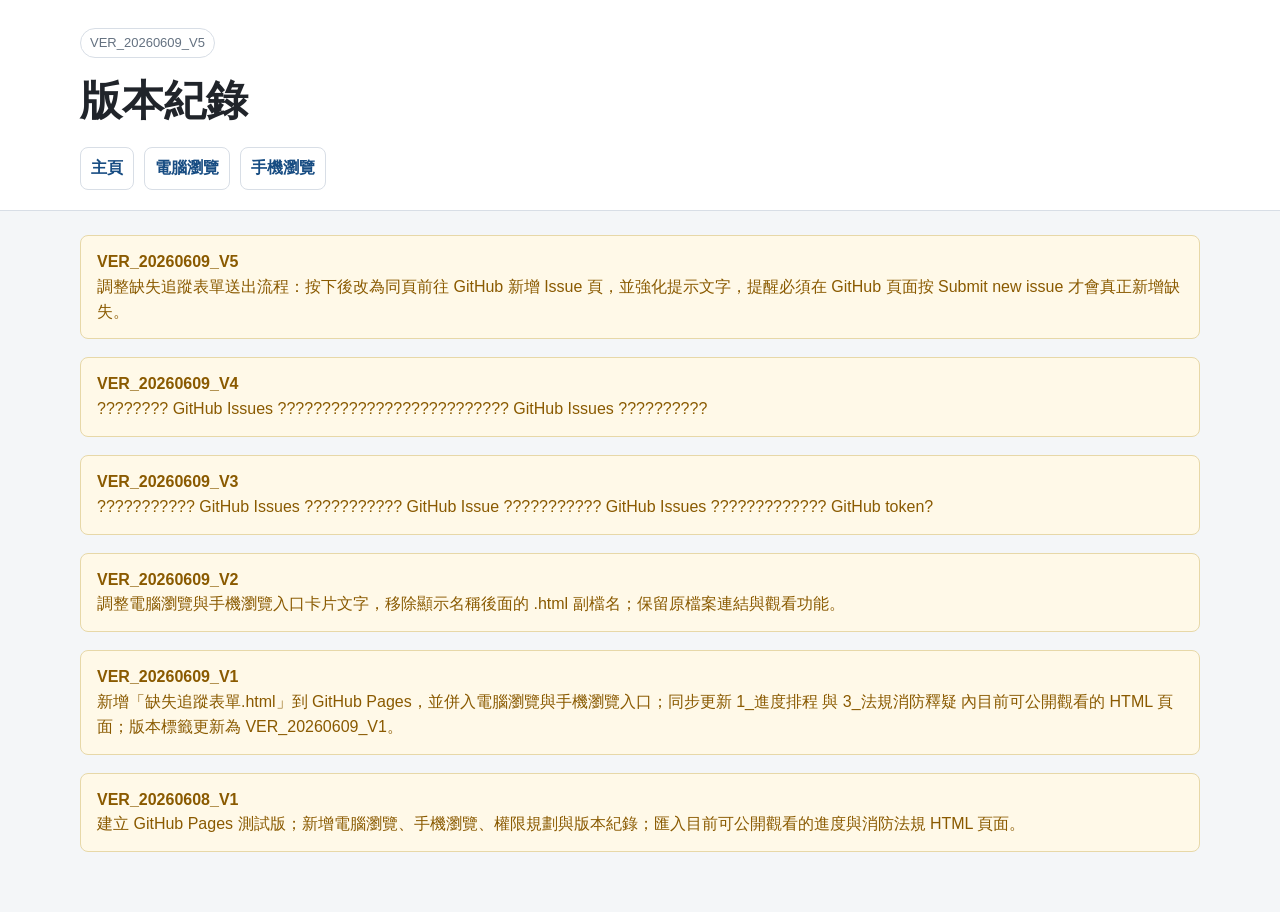
==== CHANGELOG.html @ 01b4c302 "VER_20260609_V5 clarify GitHub issue submit flow" ====
<!doctype html><html lang="zh-Hant"><head><meta charset="utf-8"><meta name="viewport" content="width=device-width, initial-scale=1"><title>版本紀錄</title><link rel="stylesheet" href="assets/styles.css"></head><body><header><div class="wrap top"><span class="version">VER_20260609_V5</span><h1>版本紀錄</h1><nav><a href="index.html">主頁</a><a href="desktop.html">電腦瀏覽</a><a href="mobile.html">手機瀏覽</a></nav></div></header><main class="wrap"><section class="notice"><strong>VER_20260609_V5</strong><br>調整缺失追蹤表單送出流程：按下後改為同頁前往 GitHub 新增 Issue 頁，並強化提示文字，提醒必須在 GitHub 頁面按 Submit new issue 才會真正新增缺失。</section><section class="notice"><strong>VER_20260609_V4</strong><br>???????? GitHub Issues ?????????????????????????? GitHub Issues ??????????</section><section class="notice"><strong>VER_20260609_V3</strong><br>??????????? GitHub Issues ??????????? GitHub Issue ??????????? GitHub Issues ????????????? GitHub token?</section><section class="notice"><strong>VER_20260609_V2</strong><br>調整電腦瀏覽與手機瀏覽入口卡片文字，移除顯示名稱後面的 .html 副檔名；保留原檔案連結與觀看功能。</section><section class="notice"><strong>VER_20260609_V1</strong><br>新增「缺失追蹤表單.html」到 GitHub Pages，並併入電腦瀏覽與手機瀏覽入口；同步更新  1_進度排程 與  3_法規消防釋疑 內目前可公開觀看的 HTML 頁面；版本標籤更新為 VER_20260609_V1。</section><section class="notice"><strong>VER_20260608_V1</strong><br>建立 GitHub Pages 測試版；新增電腦瀏覽、手機瀏覽、權限規劃與版本紀錄；匯入目前可公開觀看的進度與消防法規 HTML 頁面。</section></main></body></html>
---- assets/styles.css ----
﻿:root{--bg:#f4f6f8;--panel:#fff;--text:#20242a;--muted:#647180;--line:#d8dee6;--accent:#0f6b57;--accent2:#2457a6;--warn:#8a5a00}*{box-sizing:border-box}body{margin:0;background:var(--bg);color:var(--text);font-family:"Microsoft JhengHei","Noto Sans TC",Arial,sans-serif;line-height:1.55}header{background:#fff;border-bottom:1px solid var(--line)}.wrap{width:min(1120px,calc(100% - 32px));margin:0 auto}.top{padding:28px 0 20px}.version{display:inline-flex;align-items:center;padding:4px 9px;border:1px solid var(--line);border-radius:999px;color:var(--muted);font-size:13px;background:#fff}h1{margin:10px 0 8px;font-size:clamp(26px,4vw,42px);letter-spacing:0}.subtitle{margin:0;color:var(--muted)}main{padding:24px 0 42px}.mode-grid{display:grid;grid-template-columns:repeat(auto-fit,minmax(260px,1fr));gap:14px;margin-bottom:24px}.mode{display:block;min-height:150px;padding:20px;border:1px solid var(--line);border-radius:8px;background:#fff;color:inherit;text-decoration:none}.mode:hover,.mode:focus{border-color:var(--accent2);outline:none;box-shadow:0 10px 24px rgba(36,87,166,.12)}.mode h2{margin:0 0 8px;font-size:22px}.mode p{margin:0;color:var(--muted)}.notice{padding:14px 16px;border:1px solid #e7d8a8;border-radius:8px;background:#fff9e8;color:var(--warn);margin-bottom:18px}.doc-grid{display:grid;grid-template-columns:repeat(auto-fit,minmax(240px,1fr));gap:12px}.doc-link{display:block;min-height:88px;padding:15px;border:1px solid var(--line);border-radius:8px;background:#fff;color:#174c82;text-decoration:none;overflow-wrap:anywhere}.doc-link span{display:block;margin-bottom:6px;color:var(--muted);font-size:13px}.doc-link strong{font-size:16px}nav{display:flex;gap:10px;flex-wrap:wrap;margin-top:14px}nav a{padding:8px 10px;border:1px solid var(--line);border-radius:8px;background:#fff;color:#174c82;text-decoration:none;font-weight:700}.phone .wrap{width:min(720px,calc(100% - 22px))}.phone .doc-grid{grid-template-columns:1fr}.phone .doc-link{min-height:76px}.footer{padding:20px 0;color:var(--muted);font-size:13px}
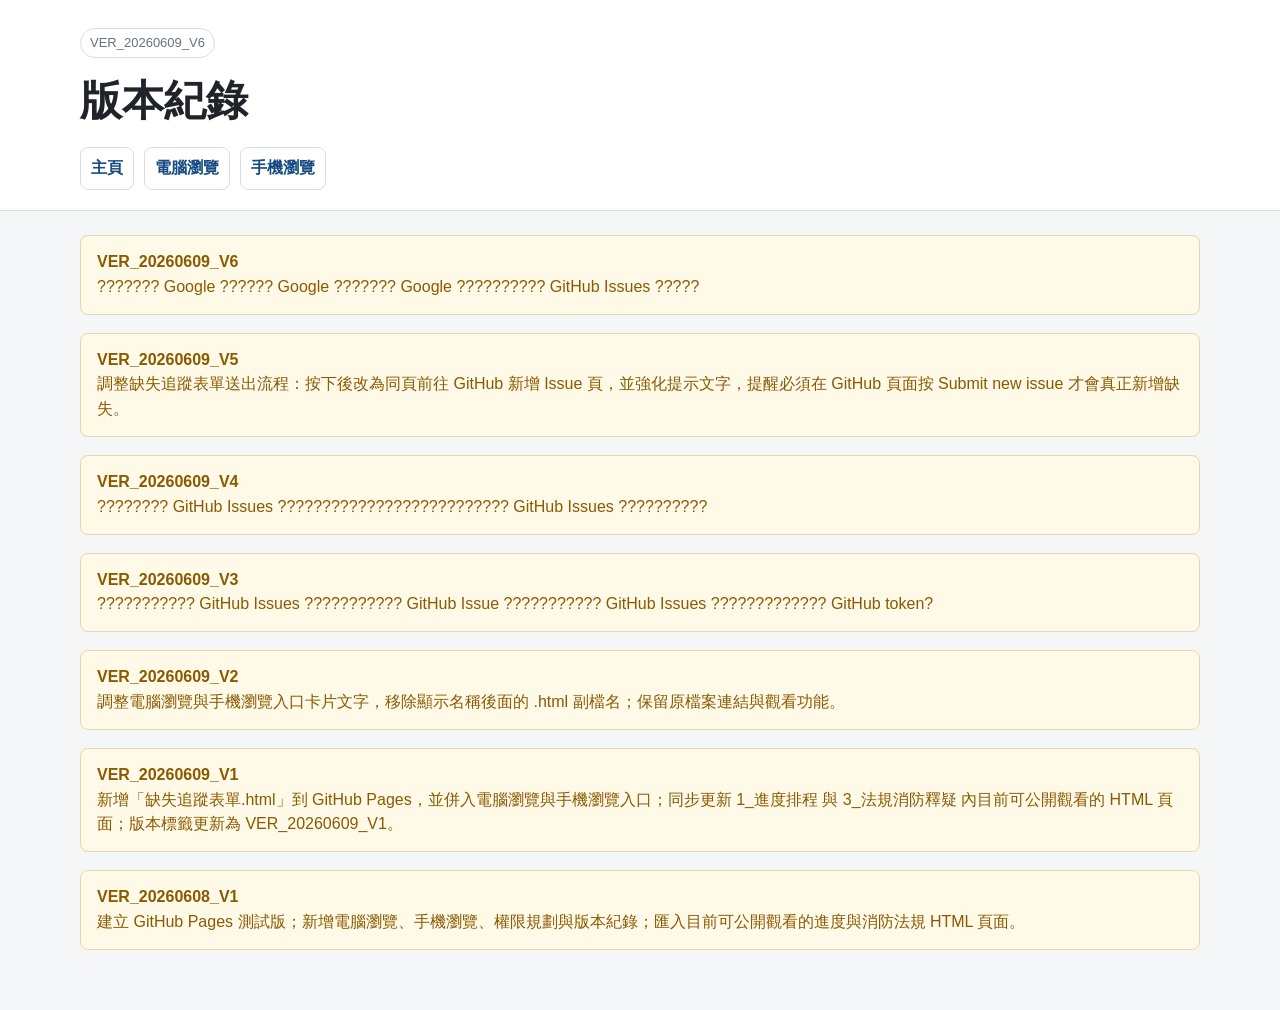
==== commit 6a524607: "VER_20260609_V6 switch defects to Google Forms" ====
--- a/CHANGELOG.html
+++ b/CHANGELOG.html
@@ -1 +1 @@
-<!doctype html><html lang="zh-Hant"><head><meta charset="utf-8"><meta name="viewport" content="width=device-width, initial-scale=1"><title>版本紀錄</title><link rel="stylesheet" href="assets/styles.css"></head><body><header><div class="wrap top"><span class="version">VER_20260609_V5</span><h1>版本紀錄</h1><nav><a href="index.html">主頁</a><a href="desktop.html">電腦瀏覽</a><a href="mobile.html">手機瀏覽</a></nav></div></header><main class="wrap"><section class="notice"><strong>VER_20260609_V5</strong><br>調整缺失追蹤表單送出流程：按下後改為同頁前往 GitHub 新增 Issue 頁，並強化提示文字，提醒必須在 GitHub 頁面按 Submit new issue 才會真正新增缺失。</section><section class="notice"><strong>VER_20260609_V4</strong><br>???????? GitHub Issues ?????????????????????????? GitHub Issues ??????????</section><section class="notice"><strong>VER_20260609_V3</strong><br>??????????? GitHub Issues ??????????? GitHub Issue ??????????? GitHub Issues ????????????? GitHub token?</section><section class="notice"><strong>VER_20260609_V2</strong><br>調整電腦瀏覽與手機瀏覽入口卡片文字，移除顯示名稱後面的 .html 副檔名；保留原檔案連結與觀看功能。</section><section class="notice"><strong>VER_20260609_V1</strong><br>新增「缺失追蹤表單.html」到 GitHub Pages，並併入電腦瀏覽與手機瀏覽入口；同步更新  1_進度排程 與  3_法規消防釋疑 內目前可公開觀看的 HTML 頁面；版本標籤更新為 VER_20260609_V1。</section><section class="notice"><strong>VER_20260608_V1</strong><br>建立 GitHub Pages 測試版；新增電腦瀏覽、手機瀏覽、權限規劃與版本紀錄；匯入目前可公開觀看的進度與消防法規 HTML 頁面。</section></main></body></html>+<!doctype html><html lang="zh-Hant"><head><meta charset="utf-8"><meta name="viewport" content="width=device-width, initial-scale=1"><title>版本紀錄</title><link rel="stylesheet" href="assets/styles.css"></head><body><header><div class="wrap top"><span class="version">VER_20260609_V6</span><h1>版本紀錄</h1><nav><a href="index.html">主頁</a><a href="desktop.html">電腦瀏覽</a><a href="mobile.html">手機瀏覽</a></nav></div></header><main class="wrap"><section class="notice"><strong>VER_20260609_V6</strong><br>??????? Google ?????? Google ??????? Google ?????????? GitHub Issues ?????</section><section class="notice"><strong>VER_20260609_V5</strong><br>調整缺失追蹤表單送出流程：按下後改為同頁前往 GitHub 新增 Issue 頁，並強化提示文字，提醒必須在 GitHub 頁面按 Submit new issue 才會真正新增缺失。</section><section class="notice"><strong>VER_20260609_V4</strong><br>???????? GitHub Issues ?????????????????????????? GitHub Issues ??????????</section><section class="notice"><strong>VER_20260609_V3</strong><br>??????????? GitHub Issues ??????????? GitHub Issue ??????????? GitHub Issues ????????????? GitHub token?</section><section class="notice"><strong>VER_20260609_V2</strong><br>調整電腦瀏覽與手機瀏覽入口卡片文字，移除顯示名稱後面的 .html 副檔名；保留原檔案連結與觀看功能。</section><section class="notice"><strong>VER_20260609_V1</strong><br>新增「缺失追蹤表單.html」到 GitHub Pages，並併入電腦瀏覽與手機瀏覽入口；同步更新  1_進度排程 與  3_法規消防釋疑 內目前可公開觀看的 HTML 頁面；版本標籤更新為 VER_20260609_V1。</section><section class="notice"><strong>VER_20260608_V1</strong><br>建立 GitHub Pages 測試版；新增電腦瀏覽、手機瀏覽、權限規劃與版本紀錄；匯入目前可公開觀看的進度與消防法規 HTML 頁面。</section></main></body></html>
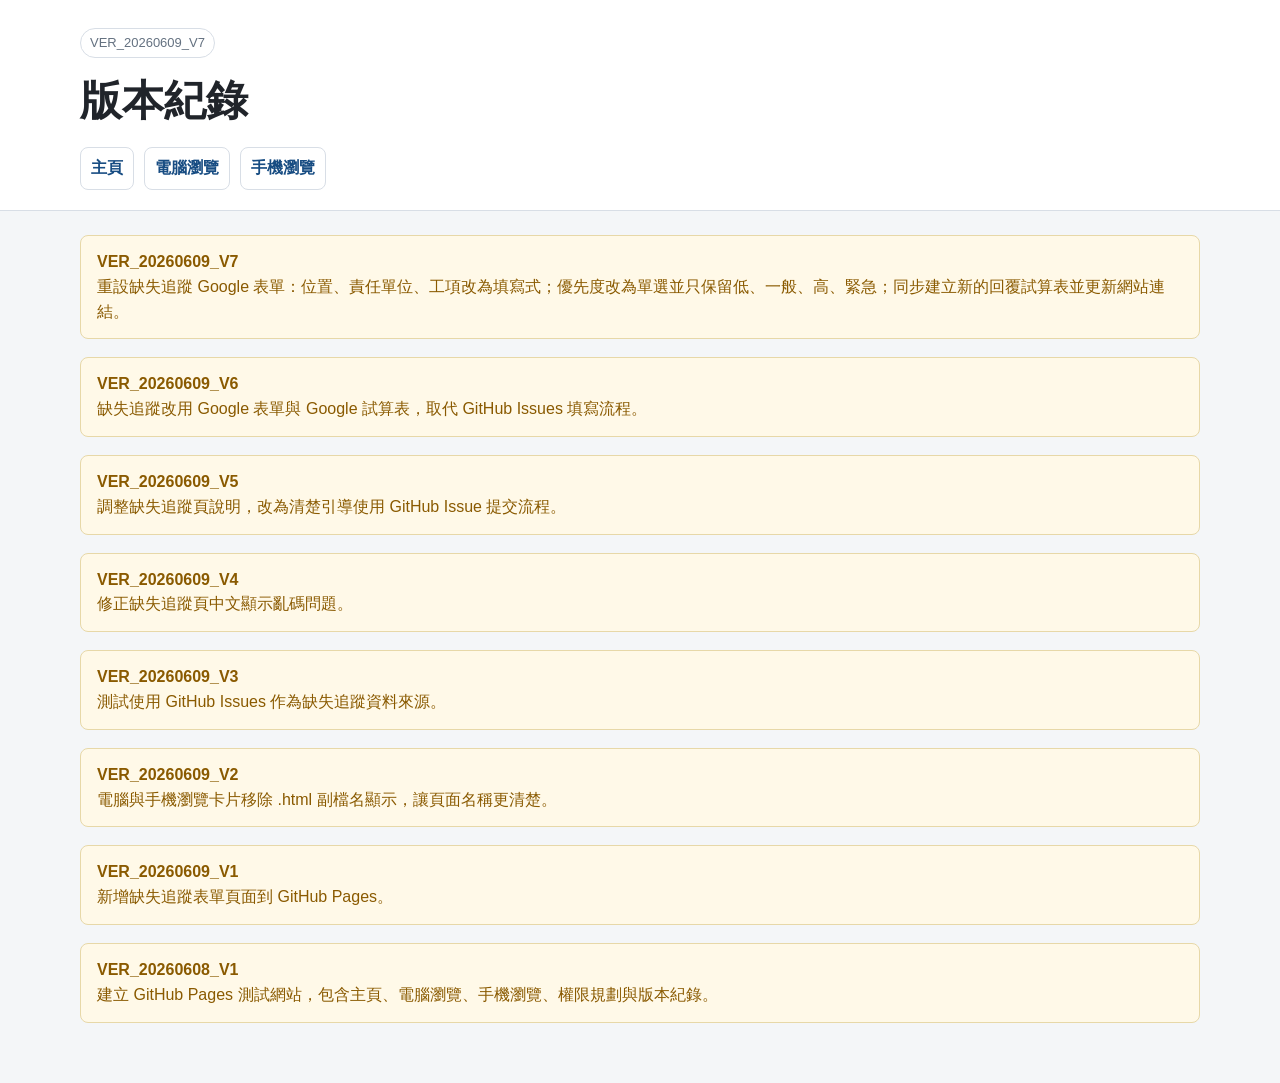
==== commit bdee2d94: "VER_20260609_V7 reset Google defect form" ====
--- a/CHANGELOG.html
+++ b/CHANGELOG.html
@@ -1 +1 @@
-<!doctype html><html lang="zh-Hant"><head><meta charset="utf-8"><meta name="viewport" content="width=device-width, initial-scale=1"><title>版本紀錄</title><link rel="stylesheet" href="assets/styles.css"></head><body><header><div class="wrap top"><span class="version">VER_20260609_V6</span><h1>版本紀錄</h1><nav><a href="index.html">主頁</a><a href="desktop.html">電腦瀏覽</a><a href="mobile.html">手機瀏覽</a></nav></div></header><main class="wrap"><section class="notice"><strong>VER_20260609_V6</strong><br>??????? Google ?????? Google ??????? Google ?????????? GitHub Issues ?????</section><section class="notice"><strong>VER_20260609_V5</strong><br>調整缺失追蹤表單送出流程：按下後改為同頁前往 GitHub 新增 Issue 頁，並強化提示文字，提醒必須在 GitHub 頁面按 Submit new issue 才會真正新增缺失。</section><section class="notice"><strong>VER_20260609_V4</strong><br>???????? GitHub Issues ?????????????????????????? GitHub Issues ??????????</section><section class="notice"><strong>VER_20260609_V3</strong><br>??????????? GitHub Issues ??????????? GitHub Issue ??????????? GitHub Issues ????????????? GitHub token?</section><section class="notice"><strong>VER_20260609_V2</strong><br>調整電腦瀏覽與手機瀏覽入口卡片文字，移除顯示名稱後面的 .html 副檔名；保留原檔案連結與觀看功能。</section><section class="notice"><strong>VER_20260609_V1</strong><br>新增「缺失追蹤表單.html」到 GitHub Pages，並併入電腦瀏覽與手機瀏覽入口；同步更新  1_進度排程 與  3_法規消防釋疑 內目前可公開觀看的 HTML 頁面；版本標籤更新為 VER_20260609_V1。</section><section class="notice"><strong>VER_20260608_V1</strong><br>建立 GitHub Pages 測試版；新增電腦瀏覽、手機瀏覽、權限規劃與版本紀錄；匯入目前可公開觀看的進度與消防法規 HTML 頁面。</section></main></body></html>+<!doctype html><html lang="zh-Hant"><head><meta charset="utf-8"><meta name="viewport" content="width=device-width, initial-scale=1"><title>版本紀錄</title><link rel="stylesheet" href="assets/styles.css"></head><body><header><div class="wrap top"><span class="version">VER_20260609_V7</span><h1>版本紀錄</h1><nav><a href="index.html">主頁</a><a href="desktop.html">電腦瀏覽</a><a href="mobile.html">手機瀏覽</a></nav></div></header><main class="wrap"><section class="notice"><strong>VER_20260609_V7</strong><br>重設缺失追蹤 Google 表單：位置、責任單位、工項改為填寫式；優先度改為單選並只保留低、一般、高、緊急；同步建立新的回覆試算表並更新網站連結。</section><section class="notice"><strong>VER_20260609_V6</strong><br>缺失追蹤改用 Google 表單與 Google 試算表，取代 GitHub Issues 填寫流程。</section><section class="notice"><strong>VER_20260609_V5</strong><br>調整缺失追蹤頁說明，改為清楚引導使用 GitHub Issue 提交流程。</section><section class="notice"><strong>VER_20260609_V4</strong><br>修正缺失追蹤頁中文顯示亂碼問題。</section><section class="notice"><strong>VER_20260609_V3</strong><br>測試使用 GitHub Issues 作為缺失追蹤資料來源。</section><section class="notice"><strong>VER_20260609_V2</strong><br>電腦與手機瀏覽卡片移除 .html 副檔名顯示，讓頁面名稱更清楚。</section><section class="notice"><strong>VER_20260609_V1</strong><br>新增缺失追蹤表單頁面到 GitHub Pages。</section><section class="notice"><strong>VER_20260608_V1</strong><br>建立 GitHub Pages 測試網站，包含主頁、電腦瀏覽、手機瀏覽、權限規劃與版本紀錄。</section></main></body></html>
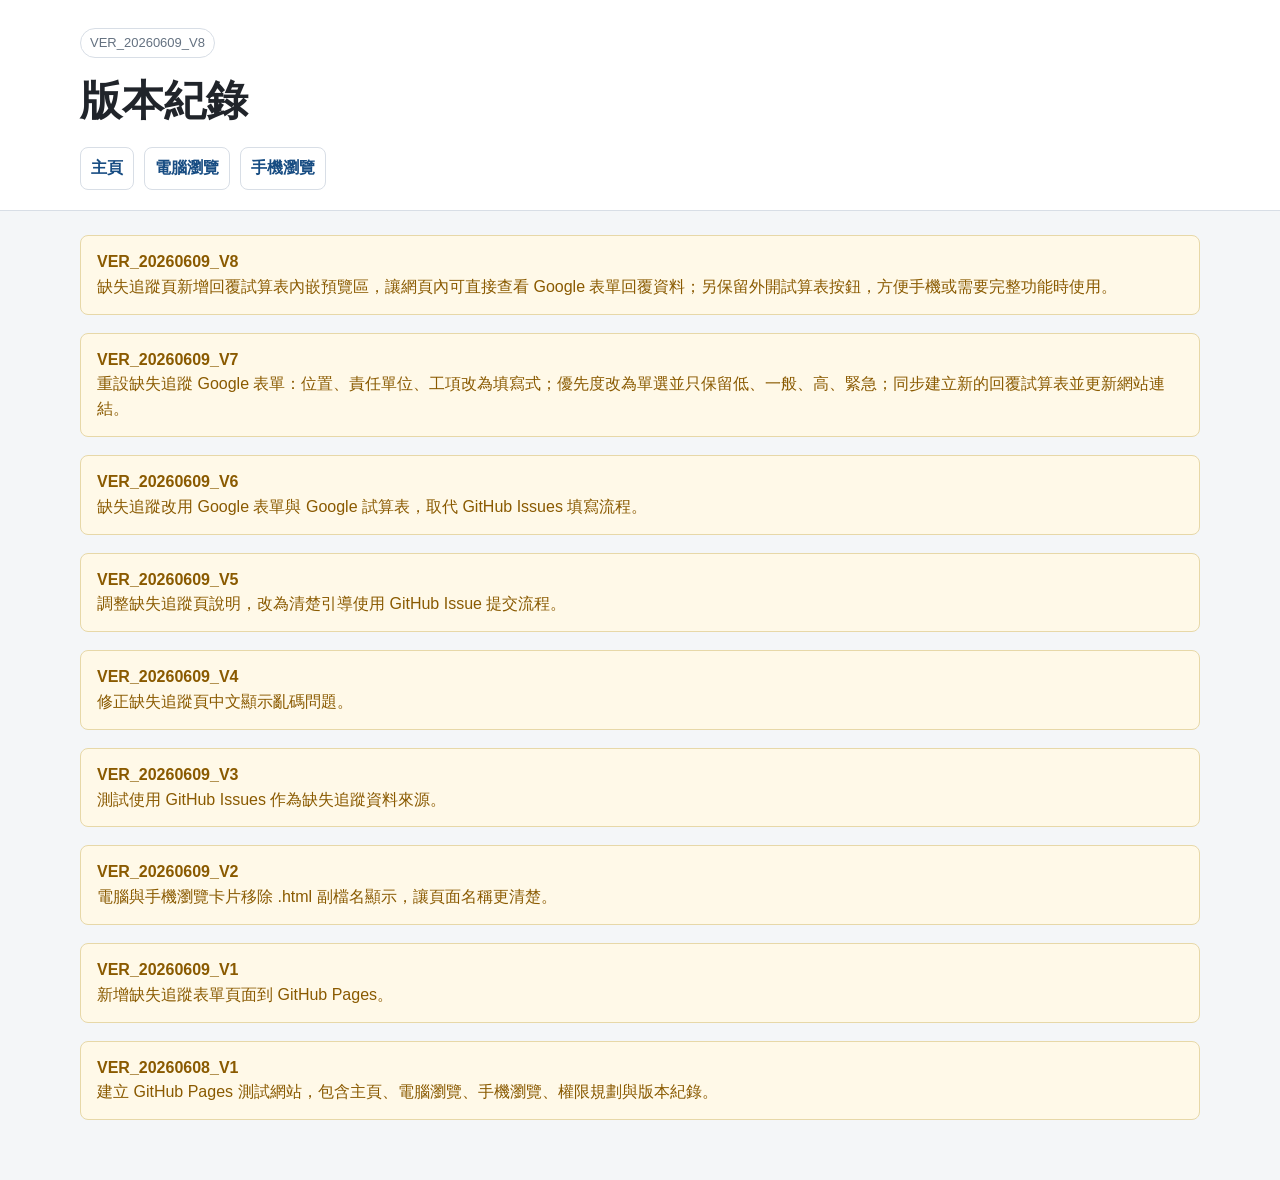
==== commit e2467941: "VER_20260609_V8 embed defect response sheet" ====
--- a/CHANGELOG.html
+++ b/CHANGELOG.html
@@ -1 +1 @@
-<!doctype html><html lang="zh-Hant"><head><meta charset="utf-8"><meta name="viewport" content="width=device-width, initial-scale=1"><title>版本紀錄</title><link rel="stylesheet" href="assets/styles.css"></head><body><header><div class="wrap top"><span class="version">VER_20260609_V7</span><h1>版本紀錄</h1><nav><a href="index.html">主頁</a><a href="desktop.html">電腦瀏覽</a><a href="mobile.html">手機瀏覽</a></nav></div></header><main class="wrap"><section class="notice"><strong>VER_20260609_V7</strong><br>重設缺失追蹤 Google 表單：位置、責任單位、工項改為填寫式；優先度改為單選並只保留低、一般、高、緊急；同步建立新的回覆試算表並更新網站連結。</section><section class="notice"><strong>VER_20260609_V6</strong><br>缺失追蹤改用 Google 表單與 Google 試算表，取代 GitHub Issues 填寫流程。</section><section class="notice"><strong>VER_20260609_V5</strong><br>調整缺失追蹤頁說明，改為清楚引導使用 GitHub Issue 提交流程。</section><section class="notice"><strong>VER_20260609_V4</strong><br>修正缺失追蹤頁中文顯示亂碼問題。</section><section class="notice"><strong>VER_20260609_V3</strong><br>測試使用 GitHub Issues 作為缺失追蹤資料來源。</section><section class="notice"><strong>VER_20260609_V2</strong><br>電腦與手機瀏覽卡片移除 .html 副檔名顯示，讓頁面名稱更清楚。</section><section class="notice"><strong>VER_20260609_V1</strong><br>新增缺失追蹤表單頁面到 GitHub Pages。</section><section class="notice"><strong>VER_20260608_V1</strong><br>建立 GitHub Pages 測試網站，包含主頁、電腦瀏覽、手機瀏覽、權限規劃與版本紀錄。</section></main></body></html>
+<!doctype html><html lang="zh-Hant"><head><meta charset="utf-8"><meta name="viewport" content="width=device-width, initial-scale=1"><title>版本紀錄</title><link rel="stylesheet" href="assets/styles.css"></head><body><header><div class="wrap top"><span class="version">VER_20260609_V8</span><h1>版本紀錄</h1><nav><a href="index.html">主頁</a><a href="desktop.html">電腦瀏覽</a><a href="mobile.html">手機瀏覽</a></nav></div></header><main class="wrap"><section class="notice"><strong>VER_20260609_V8</strong><br>缺失追蹤頁新增回覆試算表內嵌預覽區，讓網頁內可直接查看 Google 表單回覆資料；另保留外開試算表按鈕，方便手機或需要完整功能時使用。</section><section class="notice"><strong>VER_20260609_V7</strong><br>重設缺失追蹤 Google 表單：位置、責任單位、工項改為填寫式；優先度改為單選並只保留低、一般、高、緊急；同步建立新的回覆試算表並更新網站連結。</section><section class="notice"><strong>VER_20260609_V6</strong><br>缺失追蹤改用 Google 表單與 Google 試算表，取代 GitHub Issues 填寫流程。</section><section class="notice"><strong>VER_20260609_V5</strong><br>調整缺失追蹤頁說明，改為清楚引導使用 GitHub Issue 提交流程。</section><section class="notice"><strong>VER_20260609_V4</strong><br>修正缺失追蹤頁中文顯示亂碼問題。</section><section class="notice"><strong>VER_20260609_V3</strong><br>測試使用 GitHub Issues 作為缺失追蹤資料來源。</section><section class="notice"><strong>VER_20260609_V2</strong><br>電腦與手機瀏覽卡片移除 .html 副檔名顯示，讓頁面名稱更清楚。</section><section class="notice"><strong>VER_20260609_V1</strong><br>新增缺失追蹤表單頁面到 GitHub Pages。</section><section class="notice"><strong>VER_20260608_V1</strong><br>建立 GitHub Pages 測試網站，包含主頁、電腦瀏覽、手機瀏覽、權限規劃與版本紀錄。</section></main></body></html>
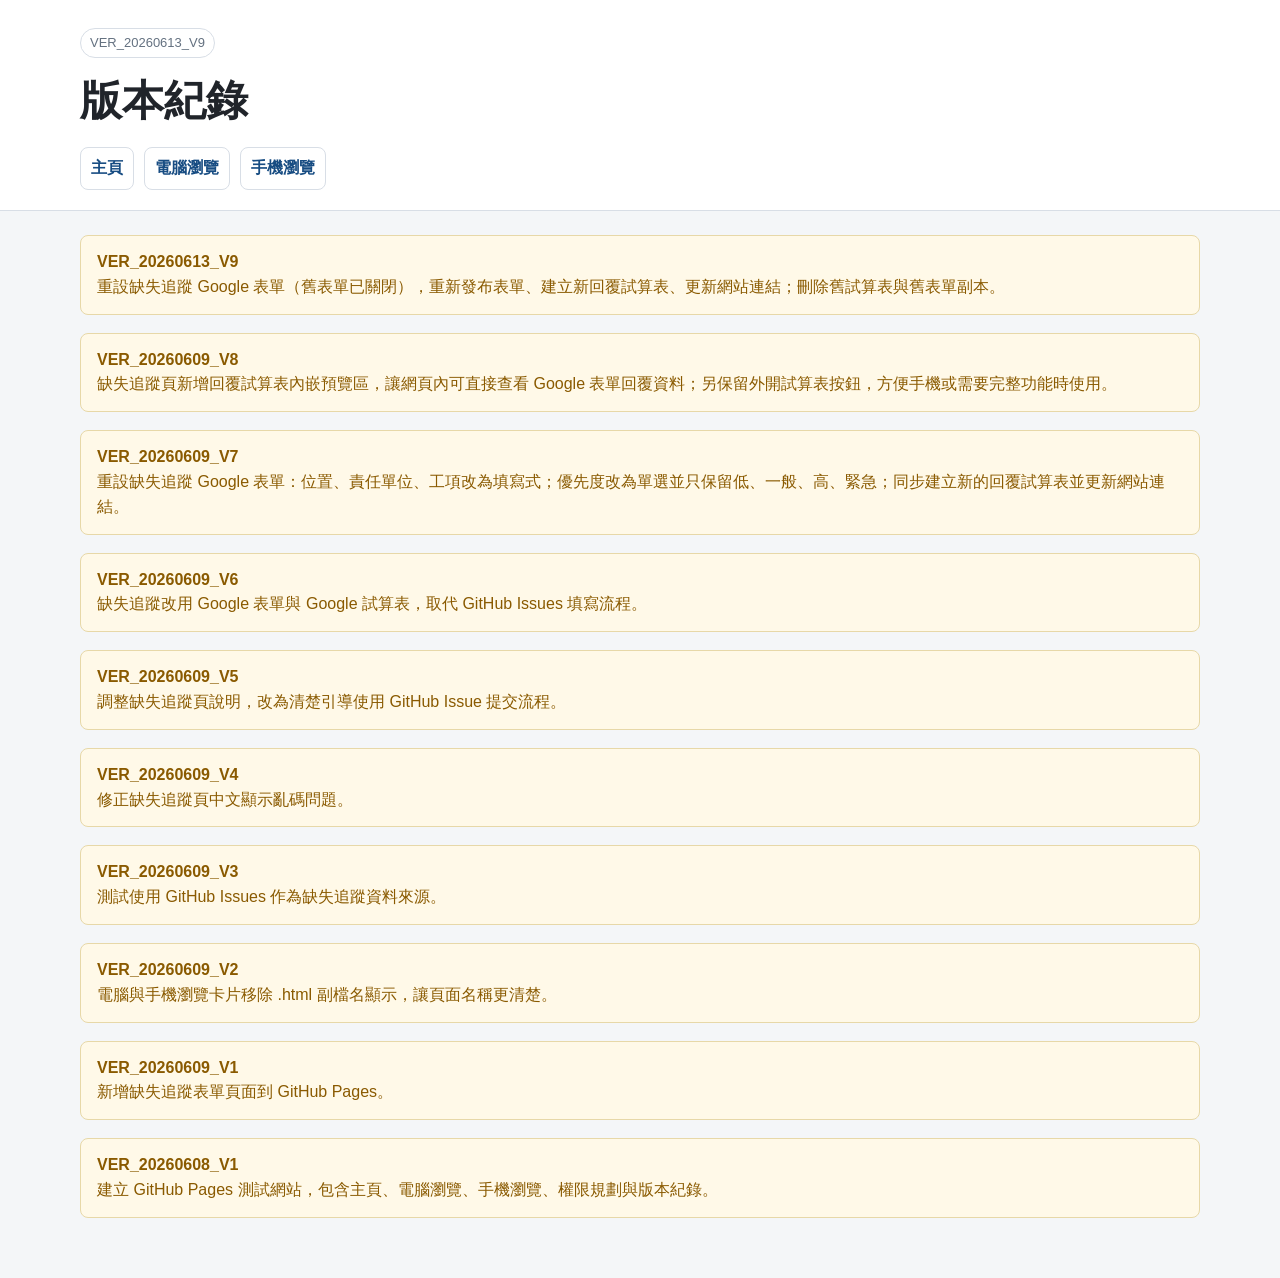
==== commit 05770c03: "VER_20260613_V9 update version to V9, add changelog entry" ====
--- a/CHANGELOG.html
+++ b/CHANGELOG.html
@@ -1 +1 @@
-<!doctype html><html lang="zh-Hant"><head><meta charset="utf-8"><meta name="viewport" content="width=device-width, initial-scale=1"><title>版本紀錄</title><link rel="stylesheet" href="assets/styles.css"></head><body><header><div class="wrap top"><span class="version">VER_20260609_V8</span><h1>版本紀錄</h1><nav><a href="index.html">主頁</a><a href="desktop.html">電腦瀏覽</a><a href="mobile.html">手機瀏覽</a></nav></div></header><main class="wrap"><section class="notice"><strong>VER_20260609_V8</strong><br>缺失追蹤頁新增回覆試算表內嵌預覽區，讓網頁內可直接查看 Google 表單回覆資料；另保留外開試算表按鈕，方便手機或需要完整功能時使用。</section><section class="notice"><strong>VER_20260609_V7</strong><br>重設缺失追蹤 Google 表單：位置、責任單位、工項改為填寫式；優先度改為單選並只保留低、一般、高、緊急；同步建立新的回覆試算表並更新網站連結。</section><section class="notice"><strong>VER_20260609_V6</strong><br>缺失追蹤改用 Google 表單與 Google 試算表，取代 GitHub Issues 填寫流程。</section><section class="notice"><strong>VER_20260609_V5</strong><br>調整缺失追蹤頁說明，改為清楚引導使用 GitHub Issue 提交流程。</section><section class="notice"><strong>VER_20260609_V4</strong><br>修正缺失追蹤頁中文顯示亂碼問題。</section><section class="notice"><strong>VER_20260609_V3</strong><br>測試使用 GitHub Issues 作為缺失追蹤資料來源。</section><section class="notice"><strong>VER_20260609_V2</strong><br>電腦與手機瀏覽卡片移除 .html 副檔名顯示，讓頁面名稱更清楚。</section><section class="notice"><strong>VER_20260609_V1</strong><br>新增缺失追蹤表單頁面到 GitHub Pages。</section><section class="notice"><strong>VER_20260608_V1</strong><br>建立 GitHub Pages 測試網站，包含主頁、電腦瀏覽、手機瀏覽、權限規劃與版本紀錄。</section></main></body></html>
+<!doctype html><html lang="zh-Hant"><head><meta charset="utf-8"><meta name="viewport" content="width=device-width, initial-scale=1"><title>版本紀錄</title><link rel="stylesheet" href="assets/styles.css"></head><body><header><div class="wrap top"><span class="version">VER_20260613_V9</span><h1>版本紀錄</h1><nav><a href="index.html">主頁</a><a href="desktop.html">電腦瀏覽</a><a href="mobile.html">手機瀏覽</a></nav></div></header><main class="wrap"><section class="notice"><strong>VER_20260613_V9</strong><br>重設缺失追蹤 Google 表單（舊表單已關閉），重新發布表單、建立新回覆試算表、更新網站連結；刪除舊試算表與舊表單副本。</section><section class="notice"><strong>VER_20260609_V8</strong><br>缺失追蹤頁新增回覆試算表內嵌預覽區，讓網頁內可直接查看 Google 表單回覆資料；另保留外開試算表按鈕，方便手機或需要完整功能時使用。</section><section class="notice"><strong>VER_20260609_V7</strong><br>重設缺失追蹤 Google 表單：位置、責任單位、工項改為填寫式；優先度改為單選並只保留低、一般、高、緊急；同步建立新的回覆試算表並更新網站連結。</section><section class="notice"><strong>VER_20260609_V6</strong><br>缺失追蹤改用 Google 表單與 Google 試算表，取代 GitHub Issues 填寫流程。</section><section class="notice"><strong>VER_20260609_V5</strong><br>調整缺失追蹤頁說明，改為清楚引導使用 GitHub Issue 提交流程。</section><section class="notice"><strong>VER_20260609_V4</strong><br>修正缺失追蹤頁中文顯示亂碼問題。</section><section class="notice"><strong>VER_20260609_V3</strong><br>測試使用 GitHub Issues 作為缺失追蹤資料來源。</section><section class="notice"><strong>VER_20260609_V2</strong><br>電腦與手機瀏覽卡片移除 .html 副檔名顯示，讓頁面名稱更清楚。</section><section class="notice"><strong>VER_20260609_V1</strong><br>新增缺失追蹤表單頁面到 GitHub Pages。</section><section class="notice"><strong>VER_20260608_V1</strong><br>建立 GitHub Pages 測試網站，包含主頁、電腦瀏覽、手機瀏覽、權限規劃與版本紀錄。</section></main></body></html>
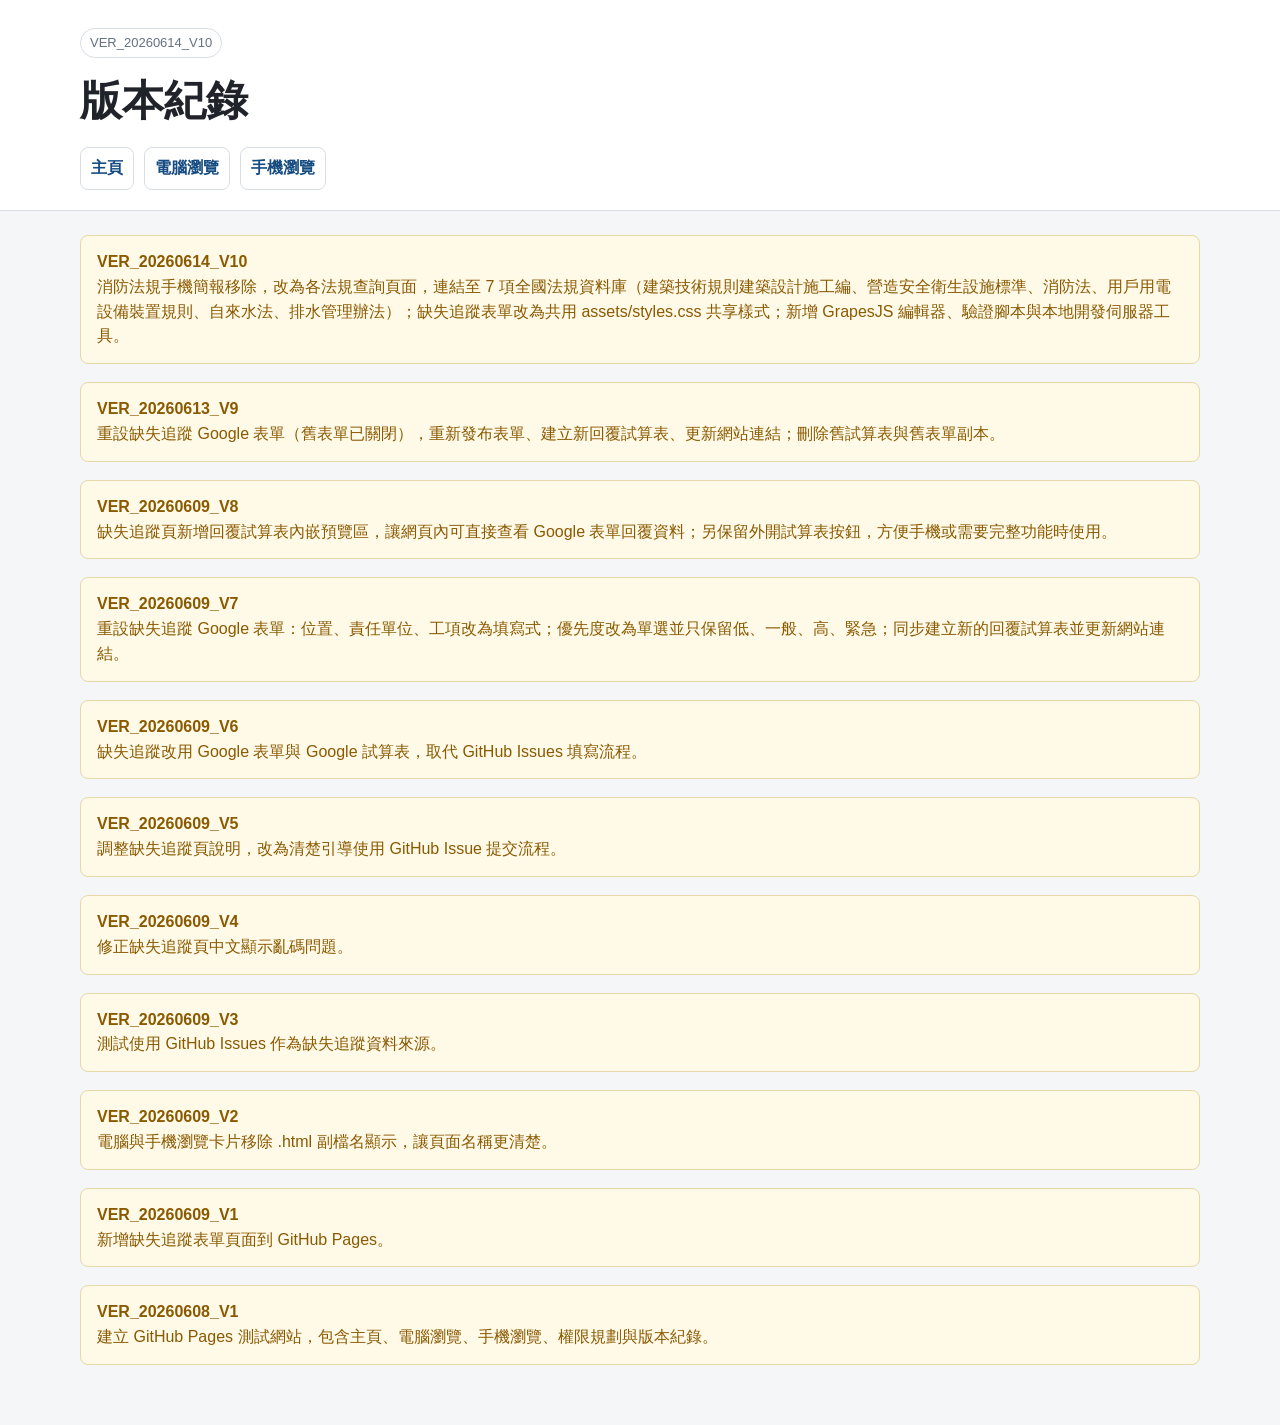
==== commit 3ac094f6: "chore: 版本升級至 VER_20260614_V10 所有頁面版本標籤統一更新\nCHANGELOG 新增 V10 紀錄  Ultraworked with [Sisyphus](https:/" ====
--- a/CHANGELOG.html
+++ b/CHANGELOG.html
@@ -1 +1 @@
-<!doctype html><html lang="zh-Hant"><head><meta charset="utf-8"><meta name="viewport" content="width=device-width, initial-scale=1"><title>版本紀錄</title><link rel="stylesheet" href="assets/styles.css"></head><body><header><div class="wrap top"><span class="version">VER_20260613_V9</span><h1>版本紀錄</h1><nav><a href="index.html">主頁</a><a href="desktop.html">電腦瀏覽</a><a href="mobile.html">手機瀏覽</a></nav></div></header><main class="wrap"><section class="notice"><strong>VER_20260613_V9</strong><br>重設缺失追蹤 Google 表單（舊表單已關閉），重新發布表單、建立新回覆試算表、更新網站連結；刪除舊試算表與舊表單副本。</section><section class="notice"><strong>VER_20260609_V8</strong><br>缺失追蹤頁新增回覆試算表內嵌預覽區，讓網頁內可直接查看 Google 表單回覆資料；另保留外開試算表按鈕，方便手機或需要完整功能時使用。</section><section class="notice"><strong>VER_20260609_V7</strong><br>重設缺失追蹤 Google 表單：位置、責任單位、工項改為填寫式；優先度改為單選並只保留低、一般、高、緊急；同步建立新的回覆試算表並更新網站連結。</section><section class="notice"><strong>VER_20260609_V6</strong><br>缺失追蹤改用 Google 表單與 Google 試算表，取代 GitHub Issues 填寫流程。</section><section class="notice"><strong>VER_20260609_V5</strong><br>調整缺失追蹤頁說明，改為清楚引導使用 GitHub Issue 提交流程。</section><section class="notice"><strong>VER_20260609_V4</strong><br>修正缺失追蹤頁中文顯示亂碼問題。</section><section class="notice"><strong>VER_20260609_V3</strong><br>測試使用 GitHub Issues 作為缺失追蹤資料來源。</section><section class="notice"><strong>VER_20260609_V2</strong><br>電腦與手機瀏覽卡片移除 .html 副檔名顯示，讓頁面名稱更清楚。</section><section class="notice"><strong>VER_20260609_V1</strong><br>新增缺失追蹤表單頁面到 GitHub Pages。</section><section class="notice"><strong>VER_20260608_V1</strong><br>建立 GitHub Pages 測試網站，包含主頁、電腦瀏覽、手機瀏覽、權限規劃與版本紀錄。</section></main></body></html>
+<!doctype html><html lang="zh-Hant"><head><meta charset="utf-8"><meta name="viewport" content="width=device-width, initial-scale=1"><title>版本紀錄</title><link rel="stylesheet" href="assets/styles.css"></head><body><header><div class="wrap top"><span class="version">VER_20260614_V10</span><h1>版本紀錄</h1><nav><a href="index.html">主頁</a><a href="desktop.html">電腦瀏覽</a><a href="mobile.html">手機瀏覽</a></nav></div></header><main class="wrap"><section class="notice"><strong>VER_20260614_V10</strong><br>消防法規手機簡報移除，改為各法規查詢頁面，連結至 7 項全國法規資料庫（建築技術規則建築設計施工編、營造安全衛生設施標準、消防法、用戶用電設備裝置規則、自來水法、排水管理辦法）；缺失追蹤表單改為共用 assets/styles.css 共享樣式；新增 GrapesJS 編輯器、驗證腳本與本地開發伺服器工具。</section><section class="notice"><strong>VER_20260613_V9</strong><br>重設缺失追蹤 Google 表單（舊表單已關閉），重新發布表單、建立新回覆試算表、更新網站連結；刪除舊試算表與舊表單副本。</section><section class="notice"><strong>VER_20260609_V8</strong><br>缺失追蹤頁新增回覆試算表內嵌預覽區，讓網頁內可直接查看 Google 表單回覆資料；另保留外開試算表按鈕，方便手機或需要完整功能時使用。</section><section class="notice"><strong>VER_20260609_V7</strong><br>重設缺失追蹤 Google 表單：位置、責任單位、工項改為填寫式；優先度改為單選並只保留低、一般、高、緊急；同步建立新的回覆試算表並更新網站連結。</section><section class="notice"><strong>VER_20260609_V6</strong><br>缺失追蹤改用 Google 表單與 Google 試算表，取代 GitHub Issues 填寫流程。</section><section class="notice"><strong>VER_20260609_V5</strong><br>調整缺失追蹤頁說明，改為清楚引導使用 GitHub Issue 提交流程。</section><section class="notice"><strong>VER_20260609_V4</strong><br>修正缺失追蹤頁中文顯示亂碼問題。</section><section class="notice"><strong>VER_20260609_V3</strong><br>測試使用 GitHub Issues 作為缺失追蹤資料來源。</section><section class="notice"><strong>VER_20260609_V2</strong><br>電腦與手機瀏覽卡片移除 .html 副檔名顯示，讓頁面名稱更清楚。</section><section class="notice"><strong>VER_20260609_V1</strong><br>新增缺失追蹤表單頁面到 GitHub Pages。</section><section class="notice"><strong>VER_20260608_V1</strong><br>建立 GitHub Pages 測試網站，包含主頁、電腦瀏覽、手機瀏覽、權限規劃與版本紀錄。</section></main></body></html>
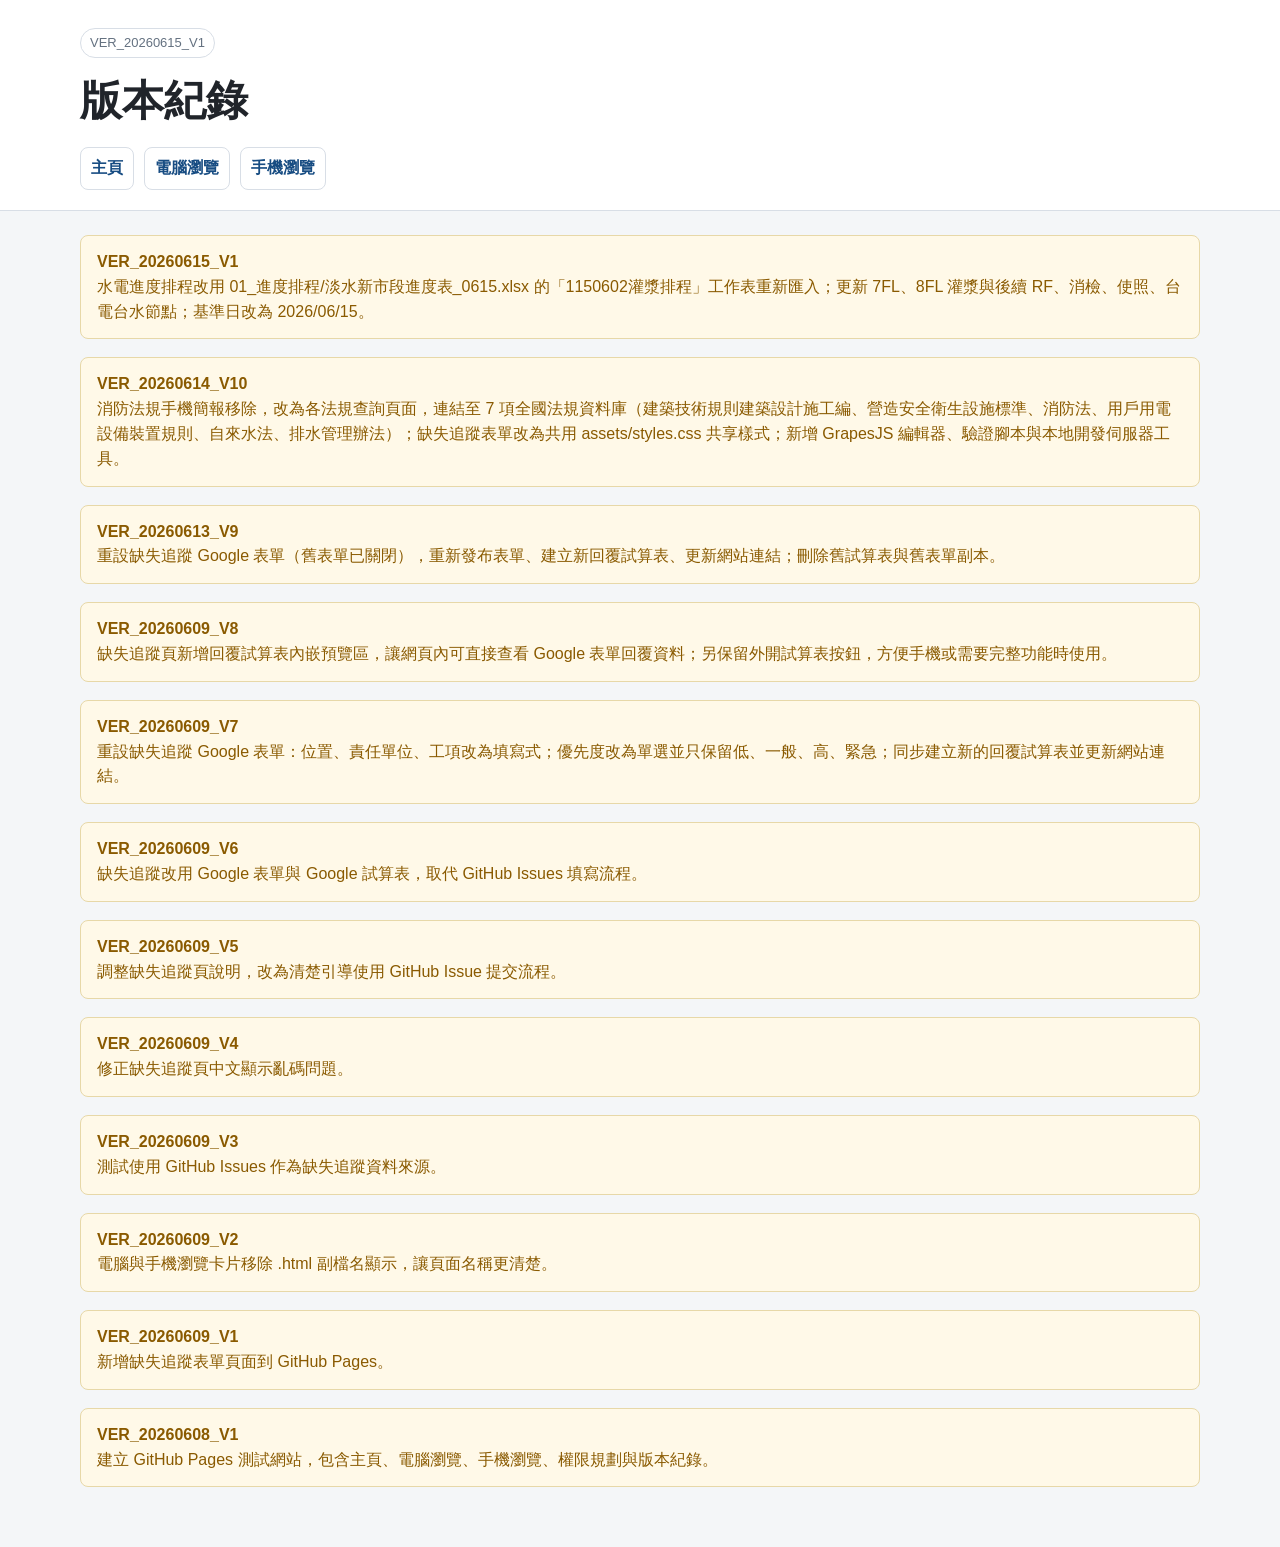
==== commit d87f211e: "VER_20260615_V1 更新水電進度排程至0615版" ====
--- a/CHANGELOG.html
+++ b/CHANGELOG.html
@@ -1 +1 @@
-<!doctype html><html lang="zh-Hant"><head><meta charset="utf-8"><meta name="viewport" content="width=device-width, initial-scale=1"><title>版本紀錄</title><link rel="stylesheet" href="assets/styles.css"></head><body><header><div class="wrap top"><span class="version">VER_20260614_V10</span><h1>版本紀錄</h1><nav><a href="index.html">主頁</a><a href="desktop.html">電腦瀏覽</a><a href="mobile.html">手機瀏覽</a></nav></div></header><main class="wrap"><section class="notice"><strong>VER_20260614_V10</strong><br>消防法規手機簡報移除，改為各法規查詢頁面，連結至 7 項全國法規資料庫（建築技術規則建築設計施工編、營造安全衛生設施標準、消防法、用戶用電設備裝置規則、自來水法、排水管理辦法）；缺失追蹤表單改為共用 assets/styles.css 共享樣式；新增 GrapesJS 編輯器、驗證腳本與本地開發伺服器工具。</section><section class="notice"><strong>VER_20260613_V9</strong><br>重設缺失追蹤 Google 表單（舊表單已關閉），重新發布表單、建立新回覆試算表、更新網站連結；刪除舊試算表與舊表單副本。</section><section class="notice"><strong>VER_20260609_V8</strong><br>缺失追蹤頁新增回覆試算表內嵌預覽區，讓網頁內可直接查看 Google 表單回覆資料；另保留外開試算表按鈕，方便手機或需要完整功能時使用。</section><section class="notice"><strong>VER_20260609_V7</strong><br>重設缺失追蹤 Google 表單：位置、責任單位、工項改為填寫式；優先度改為單選並只保留低、一般、高、緊急；同步建立新的回覆試算表並更新網站連結。</section><section class="notice"><strong>VER_20260609_V6</strong><br>缺失追蹤改用 Google 表單與 Google 試算表，取代 GitHub Issues 填寫流程。</section><section class="notice"><strong>VER_20260609_V5</strong><br>調整缺失追蹤頁說明，改為清楚引導使用 GitHub Issue 提交流程。</section><section class="notice"><strong>VER_20260609_V4</strong><br>修正缺失追蹤頁中文顯示亂碼問題。</section><section class="notice"><strong>VER_20260609_V3</strong><br>測試使用 GitHub Issues 作為缺失追蹤資料來源。</section><section class="notice"><strong>VER_20260609_V2</strong><br>電腦與手機瀏覽卡片移除 .html 副檔名顯示，讓頁面名稱更清楚。</section><section class="notice"><strong>VER_20260609_V1</strong><br>新增缺失追蹤表單頁面到 GitHub Pages。</section><section class="notice"><strong>VER_20260608_V1</strong><br>建立 GitHub Pages 測試網站，包含主頁、電腦瀏覽、手機瀏覽、權限規劃與版本紀錄。</section></main></body></html>
+<!doctype html><html lang="zh-Hant"><head><meta charset="utf-8"><meta name="viewport" content="width=device-width, initial-scale=1"><title>版本紀錄</title><link rel="stylesheet" href="assets/styles.css"></head><body><header><div class="wrap top"><span class="version">VER_20260615_V1</span><h1>版本紀錄</h1><nav><a href="index.html">主頁</a><a href="desktop.html">電腦瀏覽</a><a href="mobile.html">手機瀏覽</a></nav></div></header><main class="wrap"><section class="notice"><strong>VER_20260615_V1</strong><br>水電進度排程改用 01_進度排程/淡水新市段進度表_0615.xlsx 的「1150602灌漿排程」工作表重新匯入；更新 7FL、8FL 灌漿與後續 RF、消檢、使照、台電台水節點；基準日改為 2026/06/15。</section><section class="notice"><strong>VER_20260614_V10</strong><br>消防法規手機簡報移除，改為各法規查詢頁面，連結至 7 項全國法規資料庫（建築技術規則建築設計施工編、營造安全衛生設施標準、消防法、用戶用電設備裝置規則、自來水法、排水管理辦法）；缺失追蹤表單改為共用 assets/styles.css 共享樣式；新增 GrapesJS 編輯器、驗證腳本與本地開發伺服器工具。</section><section class="notice"><strong>VER_20260613_V9</strong><br>重設缺失追蹤 Google 表單（舊表單已關閉），重新發布表單、建立新回覆試算表、更新網站連結；刪除舊試算表與舊表單副本。</section><section class="notice"><strong>VER_20260609_V8</strong><br>缺失追蹤頁新增回覆試算表內嵌預覽區，讓網頁內可直接查看 Google 表單回覆資料；另保留外開試算表按鈕，方便手機或需要完整功能時使用。</section><section class="notice"><strong>VER_20260609_V7</strong><br>重設缺失追蹤 Google 表單：位置、責任單位、工項改為填寫式；優先度改為單選並只保留低、一般、高、緊急；同步建立新的回覆試算表並更新網站連結。</section><section class="notice"><strong>VER_20260609_V6</strong><br>缺失追蹤改用 Google 表單與 Google 試算表，取代 GitHub Issues 填寫流程。</section><section class="notice"><strong>VER_20260609_V5</strong><br>調整缺失追蹤頁說明，改為清楚引導使用 GitHub Issue 提交流程。</section><section class="notice"><strong>VER_20260609_V4</strong><br>修正缺失追蹤頁中文顯示亂碼問題。</section><section class="notice"><strong>VER_20260609_V3</strong><br>測試使用 GitHub Issues 作為缺失追蹤資料來源。</section><section class="notice"><strong>VER_20260609_V2</strong><br>電腦與手機瀏覽卡片移除 .html 副檔名顯示，讓頁面名稱更清楚。</section><section class="notice"><strong>VER_20260609_V1</strong><br>新增缺失追蹤表單頁面到 GitHub Pages。</section><section class="notice"><strong>VER_20260608_V1</strong><br>建立 GitHub Pages 測試網站，包含主頁、電腦瀏覽、手機瀏覽、權限規劃與版本紀錄。</section></main></body></html>
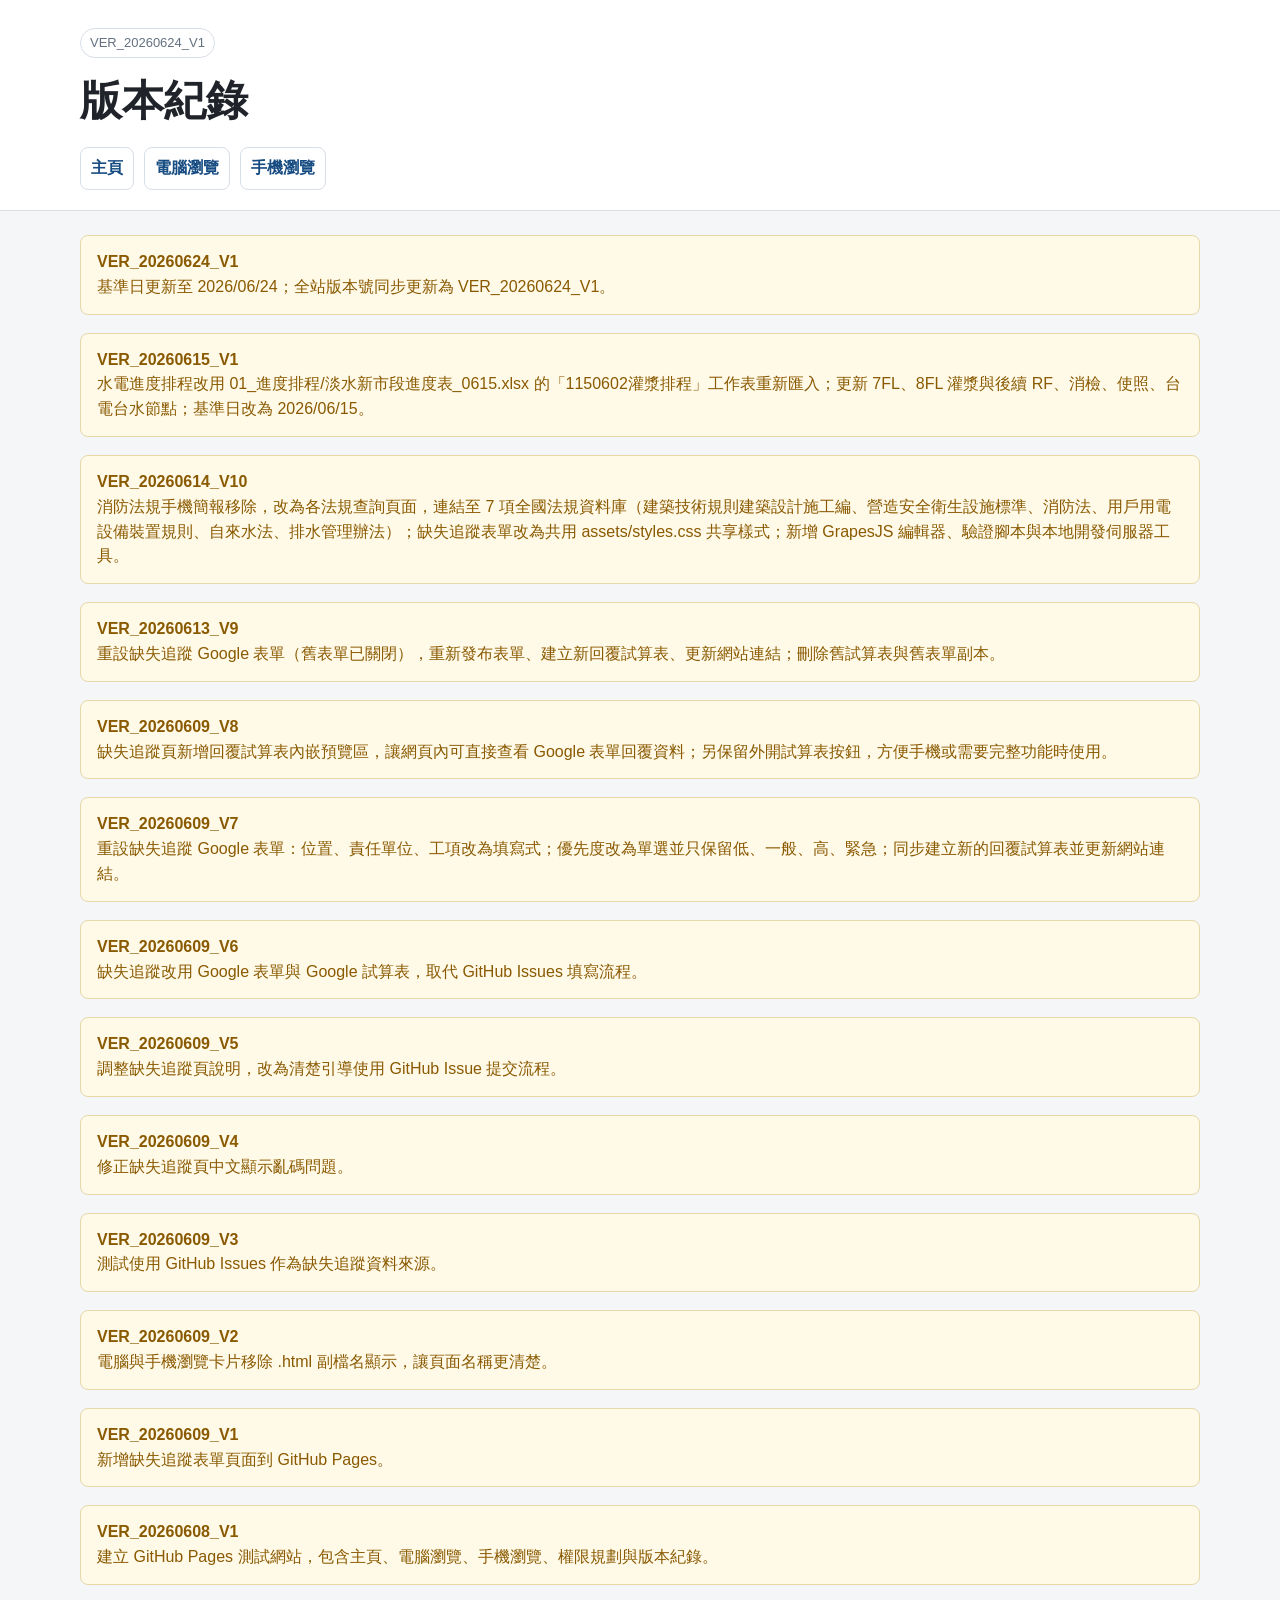
==== commit 6d8ac2ca: "chore: 版本更新至 VER_20260624_V1（基準日 2026/06/24） 全站版本號同步更新；水電進度排程基準日與 reportDate 更新；CHANGELOG 新增 0624 版本" ====
--- a/CHANGELOG.html
+++ b/CHANGELOG.html
@@ -1 +1 @@
-<!doctype html><html lang="zh-Hant"><head><meta charset="utf-8"><meta name="viewport" content="width=device-width, initial-scale=1"><title>版本紀錄</title><link rel="stylesheet" href="assets/styles.css"></head><body><header><div class="wrap top"><span class="version">VER_20260615_V1</span><h1>版本紀錄</h1><nav><a href="index.html">主頁</a><a href="desktop.html">電腦瀏覽</a><a href="mobile.html">手機瀏覽</a></nav></div></header><main class="wrap"><section class="notice"><strong>VER_20260615_V1</strong><br>水電進度排程改用 01_進度排程/淡水新市段進度表_0615.xlsx 的「1150602灌漿排程」工作表重新匯入；更新 7FL、8FL 灌漿與後續 RF、消檢、使照、台電台水節點；基準日改為 2026/06/15。</section><section class="notice"><strong>VER_20260614_V10</strong><br>消防法規手機簡報移除，改為各法規查詢頁面，連結至 7 項全國法規資料庫（建築技術規則建築設計施工編、營造安全衛生設施標準、消防法、用戶用電設備裝置規則、自來水法、排水管理辦法）；缺失追蹤表單改為共用 assets/styles.css 共享樣式；新增 GrapesJS 編輯器、驗證腳本與本地開發伺服器工具。</section><section class="notice"><strong>VER_20260613_V9</strong><br>重設缺失追蹤 Google 表單（舊表單已關閉），重新發布表單、建立新回覆試算表、更新網站連結；刪除舊試算表與舊表單副本。</section><section class="notice"><strong>VER_20260609_V8</strong><br>缺失追蹤頁新增回覆試算表內嵌預覽區，讓網頁內可直接查看 Google 表單回覆資料；另保留外開試算表按鈕，方便手機或需要完整功能時使用。</section><section class="notice"><strong>VER_20260609_V7</strong><br>重設缺失追蹤 Google 表單：位置、責任單位、工項改為填寫式；優先度改為單選並只保留低、一般、高、緊急；同步建立新的回覆試算表並更新網站連結。</section><section class="notice"><strong>VER_20260609_V6</strong><br>缺失追蹤改用 Google 表單與 Google 試算表，取代 GitHub Issues 填寫流程。</section><section class="notice"><strong>VER_20260609_V5</strong><br>調整缺失追蹤頁說明，改為清楚引導使用 GitHub Issue 提交流程。</section><section class="notice"><strong>VER_20260609_V4</strong><br>修正缺失追蹤頁中文顯示亂碼問題。</section><section class="notice"><strong>VER_20260609_V3</strong><br>測試使用 GitHub Issues 作為缺失追蹤資料來源。</section><section class="notice"><strong>VER_20260609_V2</strong><br>電腦與手機瀏覽卡片移除 .html 副檔名顯示，讓頁面名稱更清楚。</section><section class="notice"><strong>VER_20260609_V1</strong><br>新增缺失追蹤表單頁面到 GitHub Pages。</section><section class="notice"><strong>VER_20260608_V1</strong><br>建立 GitHub Pages 測試網站，包含主頁、電腦瀏覽、手機瀏覽、權限規劃與版本紀錄。</section></main></body></html>
+<!doctype html><html lang="zh-Hant"><head><meta charset="utf-8"><meta name="viewport" content="width=device-width, initial-scale=1"><title>版本紀錄</title><link rel="stylesheet" href="assets/styles.css"></head><body><header><div class="wrap top"><span class="version">VER_20260624_V1</span><h1>版本紀錄</h1><nav><a href="index.html">主頁</a><a href="desktop.html">電腦瀏覽</a><a href="mobile.html">手機瀏覽</a></nav></div></header><main class="wrap"><section class="notice"><strong>VER_20260624_V1</strong><br>基準日更新至 2026/06/24；全站版本號同步更新為 VER_20260624_V1。</section><section class="notice"><strong>VER_20260615_V1</strong><br>水電進度排程改用 01_進度排程/淡水新市段進度表_0615.xlsx 的「1150602灌漿排程」工作表重新匯入；更新 7FL、8FL 灌漿與後續 RF、消檢、使照、台電台水節點；基準日改為 2026/06/15。</section><section class="notice"><strong>VER_20260614_V10</strong><br>消防法規手機簡報移除，改為各法規查詢頁面，連結至 7 項全國法規資料庫（建築技術規則建築設計施工編、營造安全衛生設施標準、消防法、用戶用電設備裝置規則、自來水法、排水管理辦法）；缺失追蹤表單改為共用 assets/styles.css 共享樣式；新增 GrapesJS 編輯器、驗證腳本與本地開發伺服器工具。</section><section class="notice"><strong>VER_20260613_V9</strong><br>重設缺失追蹤 Google 表單（舊表單已關閉），重新發布表單、建立新回覆試算表、更新網站連結；刪除舊試算表與舊表單副本。</section><section class="notice"><strong>VER_20260609_V8</strong><br>缺失追蹤頁新增回覆試算表內嵌預覽區，讓網頁內可直接查看 Google 表單回覆資料；另保留外開試算表按鈕，方便手機或需要完整功能時使用。</section><section class="notice"><strong>VER_20260609_V7</strong><br>重設缺失追蹤 Google 表單：位置、責任單位、工項改為填寫式；優先度改為單選並只保留低、一般、高、緊急；同步建立新的回覆試算表並更新網站連結。</section><section class="notice"><strong>VER_20260609_V6</strong><br>缺失追蹤改用 Google 表單與 Google 試算表，取代 GitHub Issues 填寫流程。</section><section class="notice"><strong>VER_20260609_V5</strong><br>調整缺失追蹤頁說明，改為清楚引導使用 GitHub Issue 提交流程。</section><section class="notice"><strong>VER_20260609_V4</strong><br>修正缺失追蹤頁中文顯示亂碼問題。</section><section class="notice"><strong>VER_20260609_V3</strong><br>測試使用 GitHub Issues 作為缺失追蹤資料來源。</section><section class="notice"><strong>VER_20260609_V2</strong><br>電腦與手機瀏覽卡片移除 .html 副檔名顯示，讓頁面名稱更清楚。</section><section class="notice"><strong>VER_20260609_V1</strong><br>新增缺失追蹤表單頁面到 GitHub Pages。</section><section class="notice"><strong>VER_20260608_V1</strong><br>建立 GitHub Pages 測試網站，包含主頁、電腦瀏覽、手機瀏覽、權限規劃與版本紀錄。</section></main></body></html>
